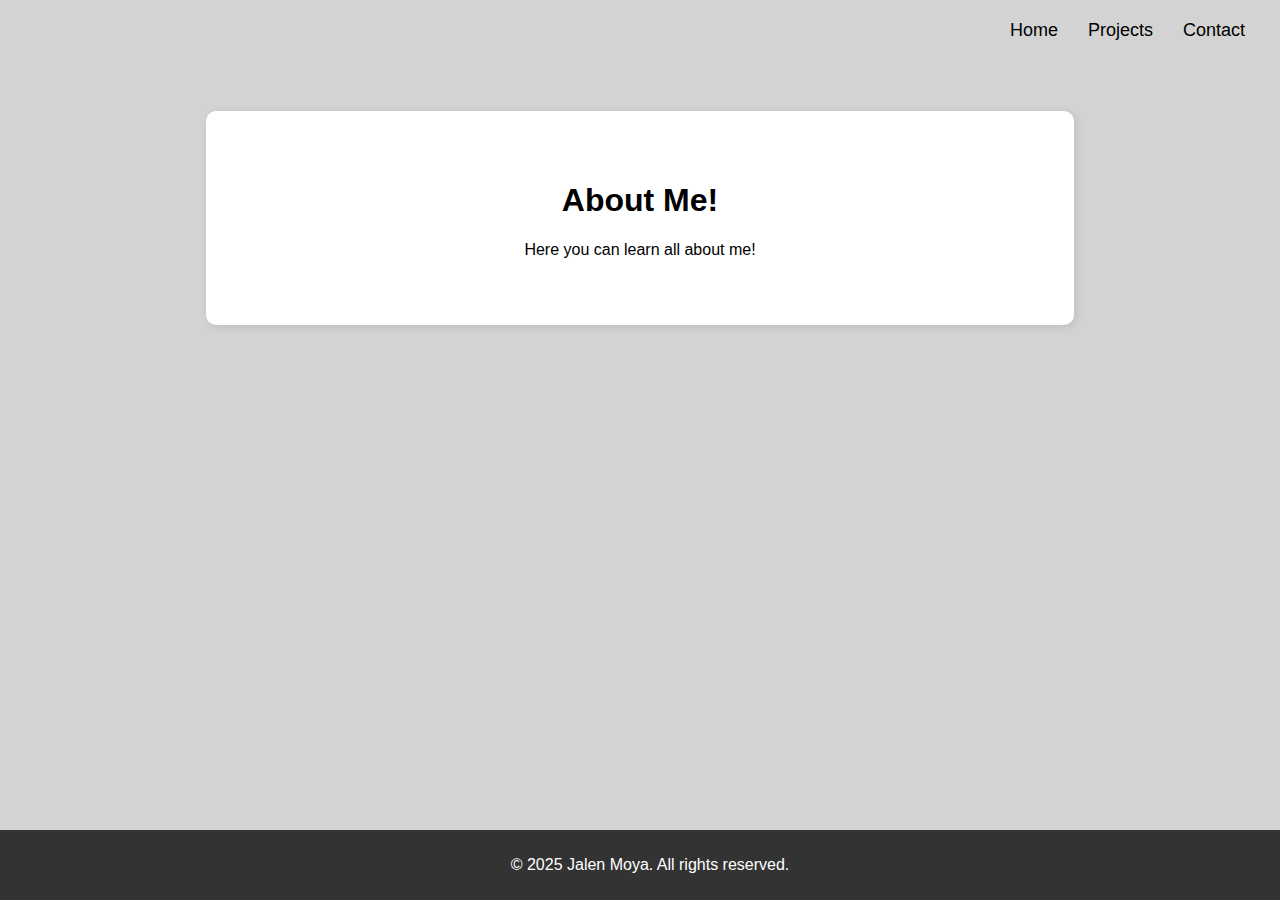
==== about.html @ 39198275 "Added contact and about me pages" ====
<!DOCTYPE html>
<html lang="en">
<head>
    <meta charset="UTF-8">
    <meta name="viewport" content="width=device-width, initial-scale=1.0">
    <title>About Me!</title>
    <link rel="stylesheet" href="styles.css">
</head>
<body>
    <header>
        <nav>
            <ul>
                <li><a href="index.html">Home</a></li>
                <li><a href="projects.html">Projects</a></li>
                <li><a href="contact.html">Contact</a></li>
            </ul>
        </nav>
    </header>
    
    <section class="hero">
        <h1>About Me!</h1>
        <p>Here you can learn all about me!</p>
    </section>

    <footer>
        <p>&copy; 2025 Jalen Moya. All rights reserved.</p>
    </footer>
</body>
</html>
---- styles.css ----
body {
    font-family: Arial, sans-serif;
    margin: 0;
    padding: 0;
    background-color: #d3d3d3; /* Light gray background */
    text-align: center;
}

header {
    background: none;
    padding: 20px;
    display: flex;
    justify-content: flex-end;
}

nav ul {
    list-style: none;
    padding: 0;
    margin: 0;
    display: flex;
}

nav ul li {
    margin: 0 15px;
}

nav ul li a {
    color: black;
    text-decoration: none;
    font-size: 18px;
}

.hero {
    padding: 50px;
    background: white; /* White content box */
    color: black;
    width: 60%;
    margin: 50px auto;
    box-shadow: 2px 2px 10px rgba(0, 0, 0, 0.1);
    border-radius: 10px;
}

footer {
    background: #333;
    color: white;
    padding: 10px;
    position: absolute;
    width: 100%;
    bottom: 0;
}
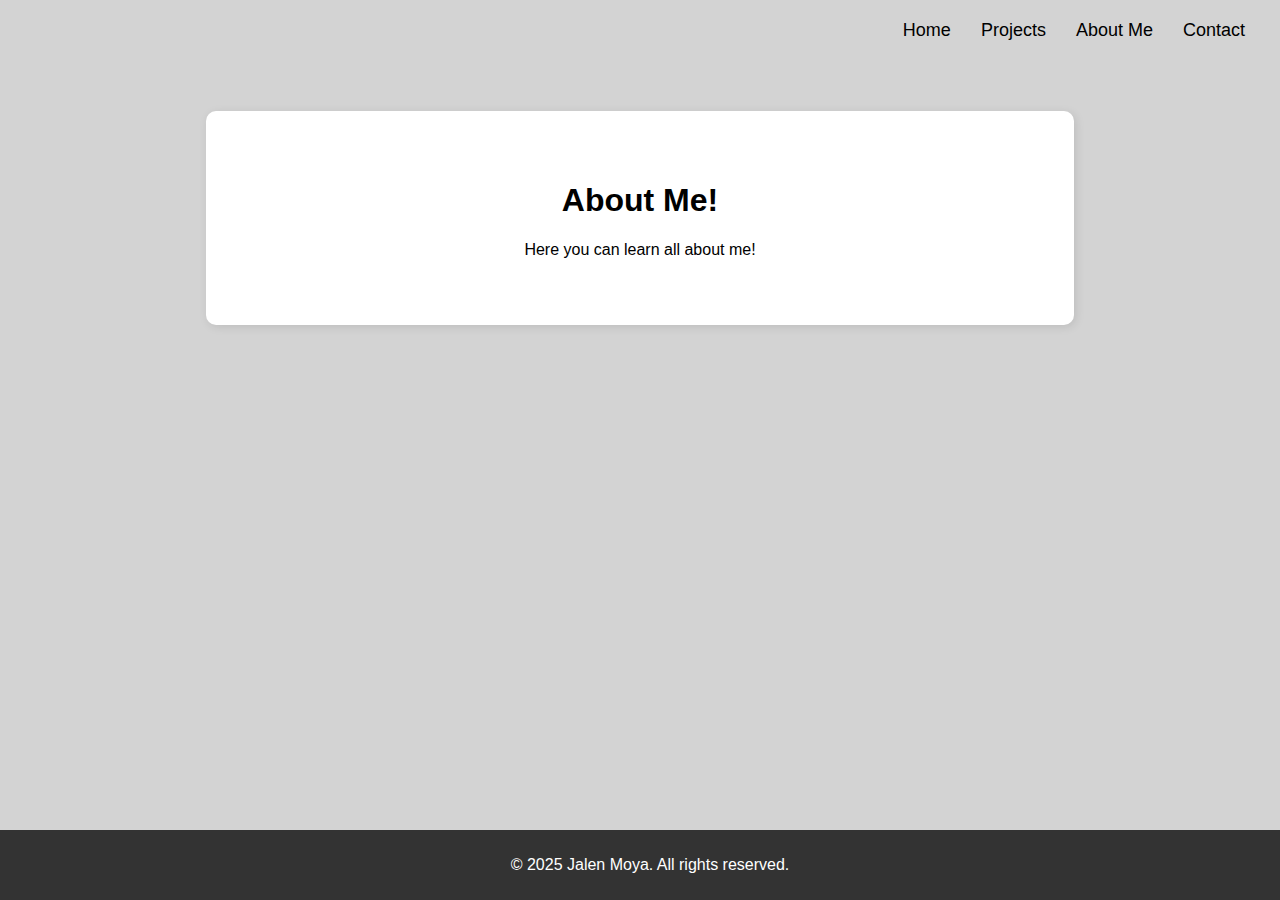
==== commit a12202bc: "Fixed HTML error" ====
--- a/about.html
+++ b/about.html
@@ -12,6 +12,7 @@
             <ul>
                 <li><a href="index.html">Home</a></li>
                 <li><a href="projects.html">Projects</a></li>
+		<li><a href="about.html">About Me</a></li>
                 <li><a href="contact.html">Contact</a></li>
             </ul>
         </nav>
--- a/styles.css
+++ b/styles.css
@@ -2,7 +2,7 @@
     font-family: Arial, sans-serif;
     margin: 0;
     padding: 0;
-    background-color: #d3d3d3; /* Light gray background */
+    background-color: #d3d3d3;
     text-align: center;
 }
 
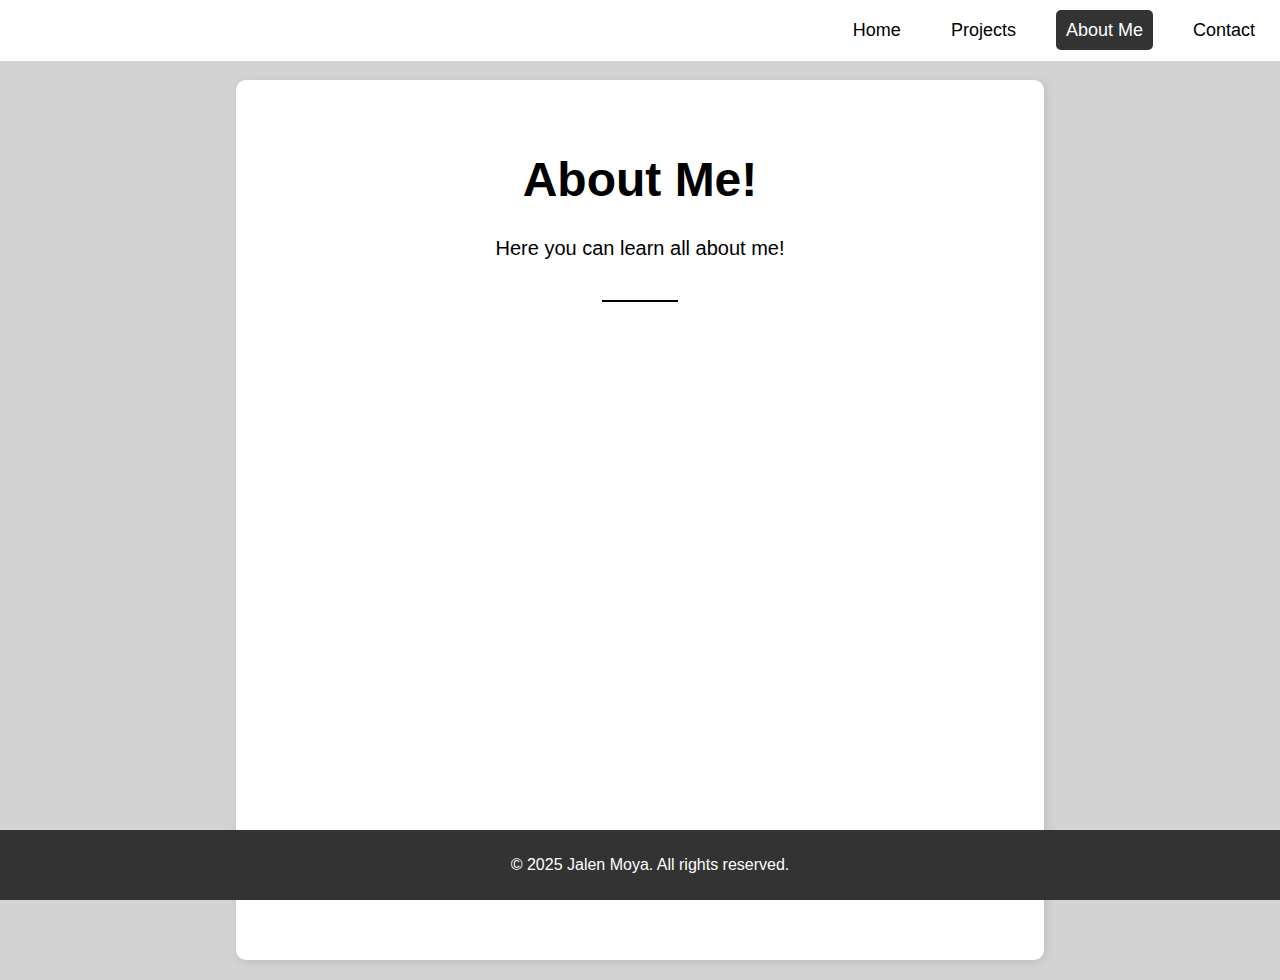
==== commit aeb714d3: "Revamped look" ====
--- a/about.html
+++ b/about.html
@@ -12,19 +12,20 @@
             <ul>
                 <li><a href="index.html">Home</a></li>
                 <li><a href="projects.html">Projects</a></li>
-		<li><a href="about.html">About Me</a></li>
+		              <li><a href="about.html" class="active">About Me</a></li>
                 <li><a href="contact.html">Contact</a></li>
             </ul>
         </nav>
     </header>
-    
+
     <section class="hero">
         <h1>About Me!</h1>
         <p>Here you can learn all about me!</p>
+        <div class="line"></div>
     </section>
 
     <footer>
         <p>&copy; 2025 Jalen Moya. All rights reserved.</p>
     </footer>
 </body>
-</html>+</html>
--- a/styles.css
+++ b/styles.css
@@ -4,13 +4,20 @@
     padding: 0;
     background-color: #d3d3d3;
     text-align: center;
+    overflow-y: auto; /* Add vertical scrollbar when content overflows */
+    min-height: 100vh; /* Ensure the body always takes at least the full height of the viewport */
 }
 
 header {
     background: none;
     padding: 20px;
     display: flex;
-    justify-content: flex-end;
+    justify-content: flex-end; /* Keep navigation on the right */
+    position: fixed;
+    top: 0;
+    width: 100%;
+    background-color: #fff;
+    z-index: 100;
 }
 
 nav ul {
@@ -18,6 +25,7 @@
     padding: 0;
     margin: 0;
     display: flex;
+    margin-right: 20px; /* Add right margin to create space between the tabs and the edge of the page */
 }
 
 nav ul li {
@@ -28,23 +36,57 @@
     color: black;
     text-decoration: none;
     font-size: 18px;
+    padding: 10px;
+}
+
+nav ul li a.active {
+    color: white;
+    background-color: #333; /* Highlight the active link */
+    border-radius: 5px;
 }
 
 .hero {
-    padding: 50px;
-    background: white; /* White content box */
+    padding: 40px 20px;
+    background: white;
     color: black;
     width: 60%;
-    margin: 50px auto;
+    margin: 80px auto 50px auto; /* Adjusted the top margin to bring it closer to the header */
     box-shadow: 2px 2px 10px rgba(0, 0, 0, 0.1);
     border-radius: 10px;
+    text-align: center; /* Horizontally center text */
+    height: 800px; /* Adjusted height */
+    display: flex;
+    flex-direction: column;
+    justify-content: flex-start; /* Align text to the top */
+    align-items: center; /* Horizontally center the content */
 }
+
+
+.hero h1 {
+    font-size: 48px;
+    margin-bottom: 10px;
+}
+
+
+.hero p {
+    font-size: 20px;
+    margin-top: 20px;
+}
+
+.hero .line {
+    width:10%; 
+    height: 2px;
+    background-color: black;
+    margin-top: 20px;
+}
+
 
 footer {
     background: #333;
     color: white;
     padding: 10px;
-    position: absolute;
+    position: fixed;
     width: 100%;
     bottom: 0;
+    left: 0;
 }
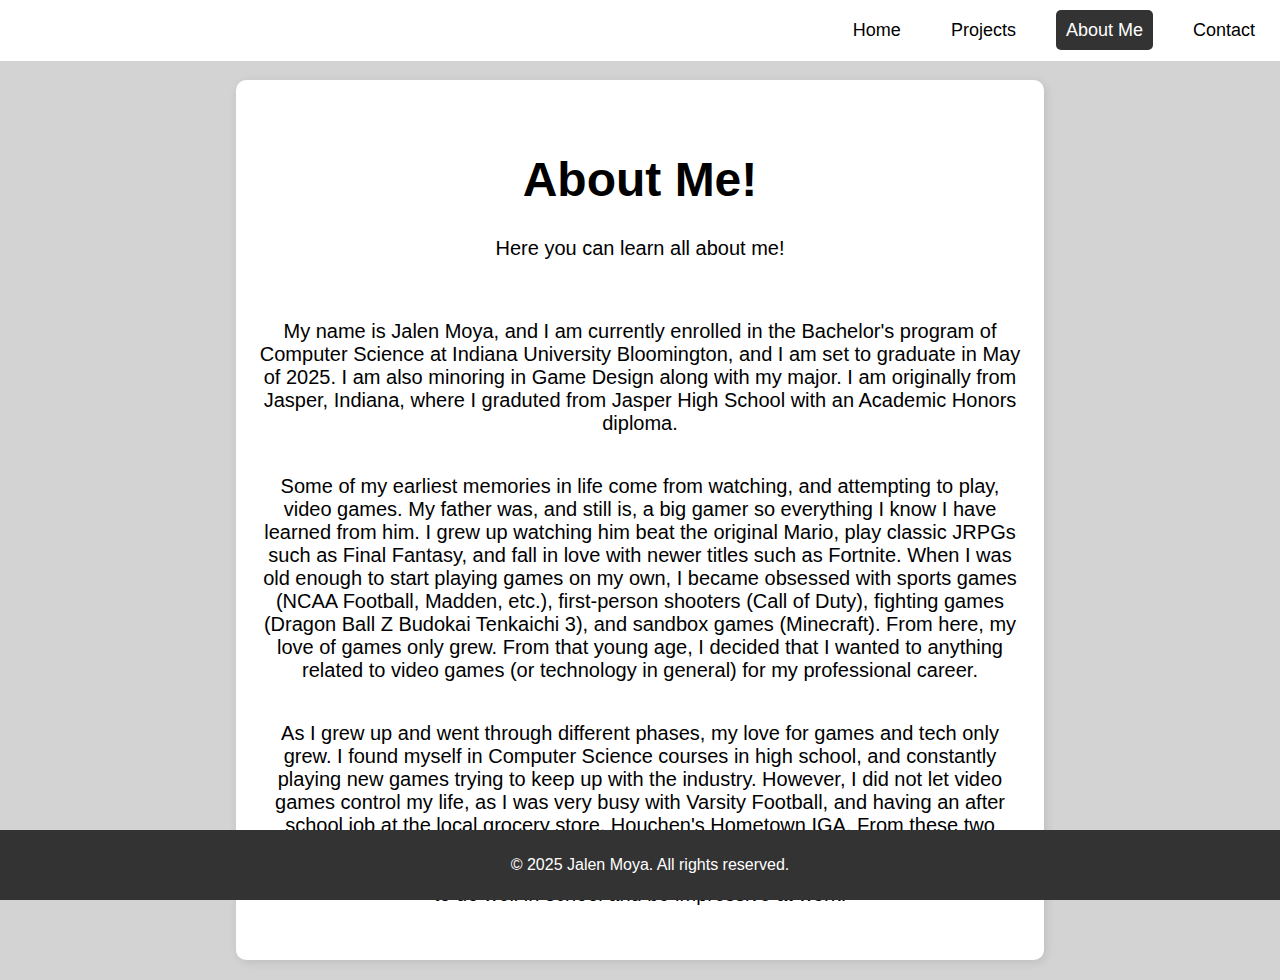
==== commit dc74de4e: "About Me Updated" ====
--- a/about.html
+++ b/about.html
@@ -22,6 +22,15 @@
         <h1>About Me!</h1>
         <p>Here you can learn all about me!</p>
         <div class="line"></div>
+        <p>My name is Jalen Moya, and I am currently enrolled in the Bachelor's program of Computer Science at Indiana University Bloomington, and I am set to graduate in May of 2025.
+          I am also minoring in Game Design along with my major. I am originally from Jasper, Indiana, where I graduted from Jasper High School with an Academic Honors diploma.</p>
+        <p>Some of my earliest memories in life come from watching, and attempting to play, video games. My father was, and still is, a big gamer so everything I know I have learned from him.
+          I grew up watching him beat the original Mario, play classic JRPGs such as Final Fantasy, and fall in love with newer titles such as Fortnite. When I was old enough to start playing games on my own,
+          I became obsessed with sports games (NCAA Football, Madden, etc.), first-person shooters (Call of Duty), fighting games (Dragon Ball Z Budokai Tenkaichi 3), and sandbox games (Minecraft). From here, my love of games
+          only grew. From that young age, I decided that I wanted to anything related to video games (or technology in general) for my professional career.</p>
+        <p>As I grew up and went through different phases, my love for games and tech only grew. I found myself in Computer Science courses in high school, and constantly playing new games trying to keep up with the industry.
+          However, I did not let video games control my life, as I was very busy with Varsity Football, and having an after school job at the local grocery store, Houchen's Hometown IGA. From these two cornerstones of my high school experience,
+          I learned the art of balance. I made sure I had time to do any sort of fun activities with friends/family/myself, but also made sure to do well in school and be impressive at work.</p>
     </section>
 
     <footer>
--- a/styles.css
+++ b/styles.css
@@ -74,7 +74,7 @@
 }
 
 .hero .line {
-    width:10%; 
+    width:105%; 
     height: 2px;
     background-color: black;
     margin-top: 20px;
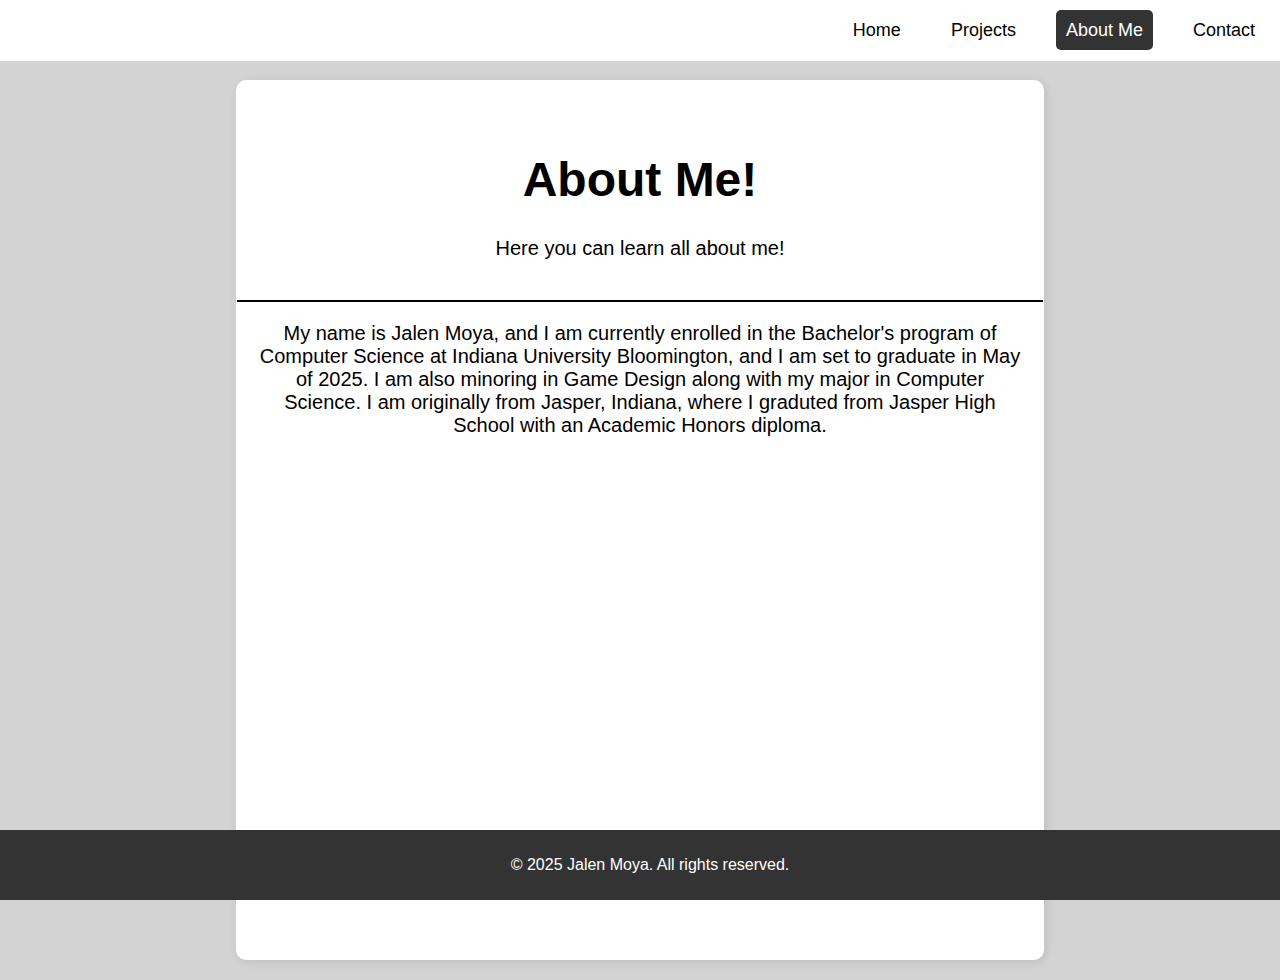
==== commit f3ca8c9c: "Removed About Me Things" ====
--- a/about.html
+++ b/about.html
@@ -23,14 +23,7 @@
         <p>Here you can learn all about me!</p>
         <div class="line"></div>
         <p>My name is Jalen Moya, and I am currently enrolled in the Bachelor's program of Computer Science at Indiana University Bloomington, and I am set to graduate in May of 2025.
-          I am also minoring in Game Design along with my major. I am originally from Jasper, Indiana, where I graduted from Jasper High School with an Academic Honors diploma.</p>
-        <p>Some of my earliest memories in life come from watching, and attempting to play, video games. My father was, and still is, a big gamer so everything I know I have learned from him.
-          I grew up watching him beat the original Mario, play classic JRPGs such as Final Fantasy, and fall in love with newer titles such as Fortnite. When I was old enough to start playing games on my own,
-          I became obsessed with sports games (NCAA Football, Madden, etc.), first-person shooters (Call of Duty), fighting games (Dragon Ball Z Budokai Tenkaichi 3), and sandbox games (Minecraft). From here, my love of games
-          only grew. From that young age, I decided that I wanted to anything related to video games (or technology in general) for my professional career.</p>
-        <p>As I grew up and went through different phases, my love for games and tech only grew. I found myself in Computer Science courses in high school, and constantly playing new games trying to keep up with the industry.
-          However, I did not let video games control my life, as I was very busy with Varsity Football, and having an after school job at the local grocery store, Houchen's Hometown IGA. From these two cornerstones of my high school experience,
-          I learned the art of balance. I made sure I had time to do any sort of fun activities with friends/family/myself, but also made sure to do well in school and be impressive at work.</p>
+          I am also minoring in Game Design along with my major in Computer Science. I am originally from Jasper, Indiana, where I graduted from Jasper High School with an Academic Honors diploma.</p>
     </section>
 
     <footer>
